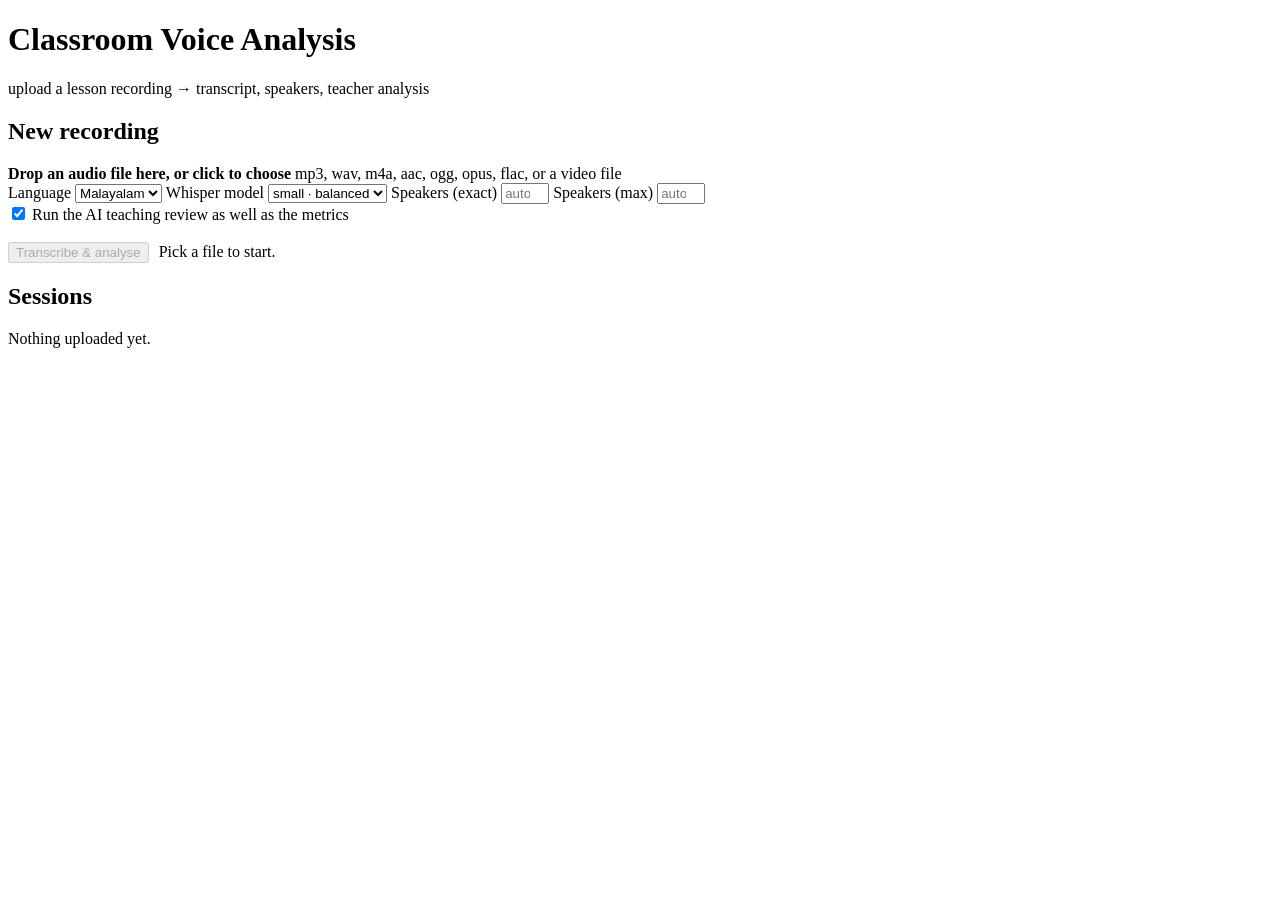
==== web/static/index.html @ aa93e2ab "Diarization, teacher identification, analysis, and a web app Extends the transcriber into the full p" ====
<!doctype html>
<html lang="en">
<head>
<meta charset="utf-8">
<meta name="viewport" content="width=device-width, initial-scale=1">
<title>Classroom Voice Analysis</title>
<link rel="stylesheet" href="/static/app.css">
</head>
<body>
<div class="wrap">

  <header class="top">
    <h1>Classroom Voice Analysis</h1>
    <span class="sub">upload a lesson recording &rarr; transcript, speakers, teacher analysis</span>
  </header>

  <div class="panel">
    <h2>New recording</h2>

    <div class="drop" id="drop">
      <strong id="dropLabel">Drop an audio file here, or click to choose</strong>
      <span>mp3, wav, m4a, aac, ogg, opus, flac, or a video file</span>
      <input type="file" id="file" hidden
             accept=".mp3,.wav,.m4a,.aac,.ogg,.opus,.flac,.wma,.mp4,.mkv,.webm,.mov">
    </div>

    <div class="opts">
      <label class="field"><span>Language</span>
        <select id="language">
          <option value="ml" selected>Malayalam</option>
          <option value="hi">Hindi</option>
          <option value="ta">Tamil</option>
          <option value="te">Telugu</option>
          <option value="kn">Kannada</option>
          <option value="en">English</option>
        </select>
      </label>

      <label class="field"><span>Whisper model</span>
        <select id="model_size">
          <option value="tiny">tiny &middot; fastest</option>
          <option value="base">base</option>
          <option value="small" selected>small &middot; balanced</option>
          <option value="medium">medium &middot; best</option>
        </select>
      </label>

      <label class="field"><span>Speakers (exact)</span>
        <input type="number" id="num_speakers" min="1" max="20" placeholder="auto">
      </label>

      <label class="field"><span>Speakers (max)</span>
        <input type="number" id="max_speakers" min="2" max="20" placeholder="auto">
      </label>
    </div>

    <label class="checkline">
      <input type="checkbox" id="use_llm" checked>
      Run the AI teaching review as well as the metrics
    </label>

    <div style="margin-top:18px; display:flex; gap:10px; align-items:center;">
      <button id="go" disabled>Transcribe &amp; analyse</button>
      <span class="sub" id="hint">Pick a file to start.</span>
    </div>

    <div class="err" id="err" hidden></div>
  </div>

  <div class="panel">
    <h2>Sessions</h2>
    <div id="jobs"><p class="empty">Nothing uploaded yet.</p></div>
  </div>

</div>

<script>
const $ = (id) => document.getElementById(id);
const drop = $("drop"), fileInput = $("file");
let chosen = null;

drop.onclick = () => fileInput.click();
drop.ondragover = (e) => { e.preventDefault(); drop.classList.add("over"); };
drop.ondragleave = () => drop.classList.remove("over");
drop.ondrop = (e) => {
  e.preventDefault();
  drop.classList.remove("over");
  if (e.dataTransfer.files[0]) pick(e.dataTransfer.files[0]);
};
fileInput.onchange = () => fileInput.files[0] && pick(fileInput.files[0]);

function pick(f) {
  chosen = f;
  const mb = (f.size / 1048576).toFixed(1);
  $("dropLabel").textContent = `${f.name} · ${mb} MB`;
  $("go").disabled = false;
  $("hint").textContent = "Runs on CPU — expect roughly the length of the recording.";
}

function show(msg) {
  const box = $("err");
  box.hidden = !msg;
  box.textContent = msg || "";
}

$("go").onclick = async () => {
  if (!chosen) return;
  show("");
  $("go").disabled = true;
  $("hint").textContent = "Uploading…";

  const body = new FormData();
  body.append("file", chosen);
  body.append("language", $("language").value);
  body.append("model_size", $("model_size").value);
  body.append("use_llm", $("use_llm").checked ? "true" : "false");
  if ($("num_speakers").value) body.append("num_speakers", $("num_speakers").value);
  if ($("max_speakers").value) body.append("max_speakers", $("max_speakers").value);

  try {
    const r = await fetch("/api/upload", { method: "POST", body });
    const data = await r.json();
    if (!r.ok) throw new Error(data.detail || "upload failed");
    $("hint").textContent = "Queued.";
    $("dropLabel").textContent = "Drop an audio file here, or click to choose";
    chosen = null;
    fileInput.value = "";
    refresh();
  } catch (e) {
    show(e.message);
    $("hint").textContent = "";
    $("go").disabled = false;
  }
};

function stamp(iso) {
  if (!iso) return "—";
  return new Date(iso).toLocaleString([], {
    month: "short", day: "numeric", hour: "2-digit", minute: "2-digit"
  });
}

async function refresh() {
  let data;
  try {
    data = await (await fetch("/api/jobs")).json();
  } catch { return; }

  const el = $("jobs");
  if (!data.jobs.length) {
    el.innerHTML = '<p class="empty">Nothing uploaded yet.</p>';
    return;
  }

  el.innerHTML = `<table><thead><tr>
      <th>File</th><th>Status</th><th style="width:150px">Progress</th><th>Uploaded</th><th></th>
    </tr></thead><tbody>${data.jobs.map(j => {
      const pct = Math.round((j.progress || 0) * 100);
      const detail = j.status === "failed"
        ? `<div class="sub mono" style="color:var(--bad)">${esc(j.error || "failed")}</div>`
        : j.status === "running"
          ? `<div class="bar"><i style="width:${pct}%"></i></div>
             <div class="sub" style="font-size:12px;margin-top:3px">${esc(j.stage || "")} · ${esc(j.note || "")}</div>`
          : "";
      return `<tr>
        <td>${j.status === "done"
              ? `<a href="/jobs/${j.id}">${esc(j.filename)}</a>`
              : esc(j.filename)}
            <div class="sub mono" style="font-size:11px">${j.id}</div></td>
        <td><span class="pill ${j.status}">${j.status}</span></td>
        <td>${detail || '<span class="sub">—</span>'}</td>
        <td class="sub">${stamp(j.created_at)}</td>
        <td>${j.status === "done" ? `<a href="/jobs/${j.id}">Open</a>` : ""}</td>
      </tr>`;
    }).join("")}</tbody></table>`;
}

function esc(s) {
  return String(s ?? "").replace(/[&<>"]/g, c =>
    ({ "&": "&amp;", "<": "&lt;", ">": "&gt;", '"': "&quot;" }[c]));
}

refresh();
setInterval(refresh, 3000);
</script>
</body>
</html>
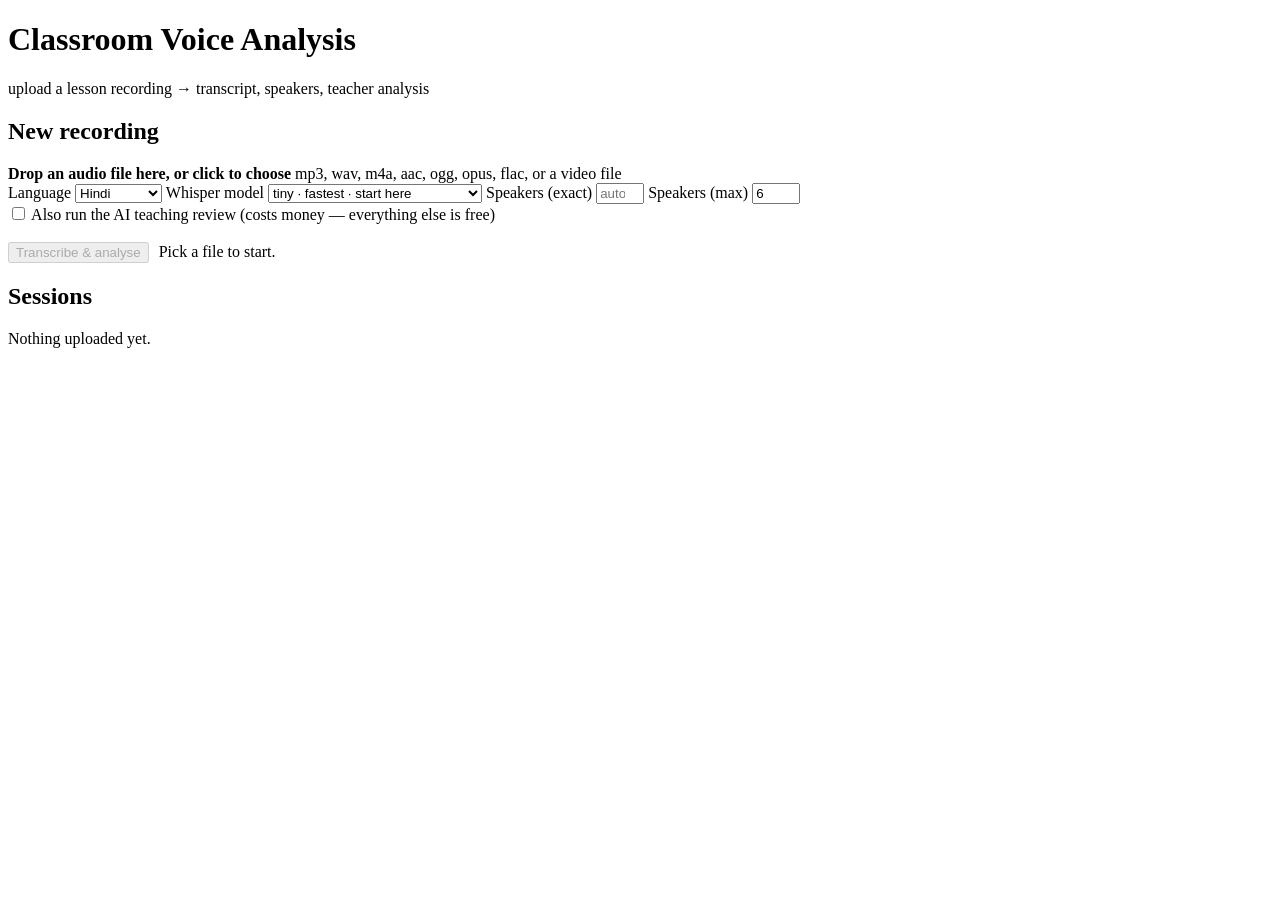
==== commit 429d043a: "Default to the settings that actually work on CPU Every default was aimed at an ideal case that does" ====
--- a/web/static/index.html
+++ b/web/static/index.html
@@ -27,8 +27,8 @@
     <div class="opts">
       <label class="field"><span>Language</span>
         <select id="language">
-          <option value="ml" selected>Malayalam</option>
-          <option value="hi">Hindi</option>
+          <option value="ml">Malayalam</option>
+          <option value="hi" selected>Hindi</option>
           <option value="ta">Tamil</option>
           <option value="te">Telugu</option>
           <option value="kn">Kannada</option>
@@ -38,9 +38,9 @@
 
       <label class="field"><span>Whisper model</span>
         <select id="model_size">
-          <option value="tiny">tiny &middot; fastest</option>
+          <option value="tiny" selected>tiny &middot; fastest &middot; start here</option>
           <option value="base">base</option>
-          <option value="small" selected>small &middot; balanced</option>
+          <option value="small">small &middot; balanced &middot; hours on CPU</option>
           <option value="medium">medium &middot; best</option>
         </select>
       </label>
@@ -50,13 +50,13 @@
       </label>
 
       <label class="field"><span>Speakers (max)</span>
-        <input type="number" id="max_speakers" min="2" max="20" placeholder="auto">
+        <input type="number" id="max_speakers" min="2" max="20" value="6" placeholder="auto">
       </label>
     </div>
 
     <label class="checkline">
-      <input type="checkbox" id="use_llm" checked>
-      Run the AI teaching review as well as the metrics
+      <input type="checkbox" id="use_llm">
+      Also run the AI teaching review (costs money — everything else is free)
     </label>
 
     <div style="margin-top:18px; display:flex; gap:10px; align-items:center;">
@@ -94,7 +94,7 @@
   const mb = (f.size / 1048576).toFixed(1);
   $("dropLabel").textContent = `${f.name} · ${mb} MB`;
   $("go").disabled = false;
-  $("hint").textContent = "Runs on CPU — expect roughly the length of the recording.";
+  $("hint").textContent = `CPU only — allow roughly ${Math.max(1, Math.round(f.size / 1048576 / 60))}–${Math.max(2, Math.round(f.size / 1048576 / 30))} min at "tiny", far longer at "small".`;
 }
 
 function show(msg) {
@@ -133,6 +133,14 @@
   }
 };
 
+function elapsed(from, to) {
+  if (!from || !to) return "—";
+  const s = Math.max(0, (new Date(to) - new Date(from)) / 1000);
+  if (s < 90) return `${Math.round(s)}s`;
+  const m = Math.round(s / 60);
+  return m < 90 ? `${m} min` : `${(m / 60).toFixed(1)} hr`;
+}
+
 function stamp(iso) {
   if (!iso) return "—";
   return new Date(iso).toLocaleString([], {
@@ -152,27 +160,44 @@
     return;
   }
 
+  // Jobs run one at a time, so a queued job can sit for a long while. Say
+  // why, and say what it is waiting behind - an unexplained "—" reads as
+  // broken when it actually means "working, just not on this one yet".
+  const running = data.jobs.filter(j => j.status === "running").length;
+  let ahead = 0;
+
   el.innerHTML = `<table><thead><tr>
-      <th>File</th><th>Status</th><th style="width:150px">Progress</th><th>Uploaded</th><th></th>
-    </tr></thead><tbody>${data.jobs.map(j => {
+      <th>File</th><th>Status</th><th style="width:190px">Progress</th><th>Uploaded</th><th></th>
+    </tr></thead><tbody>${data.jobs.slice().reverse().map(j => {
       const pct = Math.round((j.progress || 0) * 100);
-      const detail = j.status === "failed"
-        ? `<div class="sub mono" style="color:var(--bad)">${esc(j.error || "failed")}</div>`
-        : j.status === "running"
-          ? `<div class="bar"><i style="width:${pct}%"></i></div>
-             <div class="sub" style="font-size:12px;margin-top:3px">${esc(j.stage || "")} · ${esc(j.note || "")}</div>`
-          : "";
+      let detail;
+      if (j.status === "failed") {
+        detail = `<div class="sub mono" style="color:var(--bad)">${esc(j.error || "failed")}</div>`;
+      } else if (j.status === "running") {
+        detail = `<div class="bar"><i style="width:${pct}%"></i></div>
+          <div class="sub" style="font-size:12px;margin-top:3px">${pct}% · ${esc(j.stage || "")}${
+            j.note ? " · " + esc(j.note) : ""}</div>`;
+      } else if (j.status === "queued") {
+        const n = ahead++;
+        detail = `<div class="sub" style="font-size:12.5px">waiting${
+          running ? " — one lesson is transcribing" : ""}${
+          n ? `, ${n} ahead of it` : ""}</div>
+          <div class="sub" style="font-size:11px;color:var(--muted)">jobs run one at a time</div>`;
+      } else {
+        detail = `<div class="sub" style="font-size:12.5px">finished in ${
+          elapsed(j.created_at, j.finished_at)}</div>`;
+      }
       return `<tr>
         <td>${j.status === "done"
               ? `<a href="/jobs/${j.id}">${esc(j.filename)}</a>`
               : esc(j.filename)}
             <div class="sub mono" style="font-size:11px">${j.id}</div></td>
         <td><span class="pill ${j.status}">${j.status}</span></td>
-        <td>${detail || '<span class="sub">—</span>'}</td>
+        <td>${detail}</td>
         <td class="sub">${stamp(j.created_at)}</td>
         <td>${j.status === "done" ? `<a href="/jobs/${j.id}">Open</a>` : ""}</td>
       </tr>`;
-    }).join("")}</tbody></table>`;
+    }).reverse().join("")}</tbody></table>`;
 }
 
 function esc(s) {
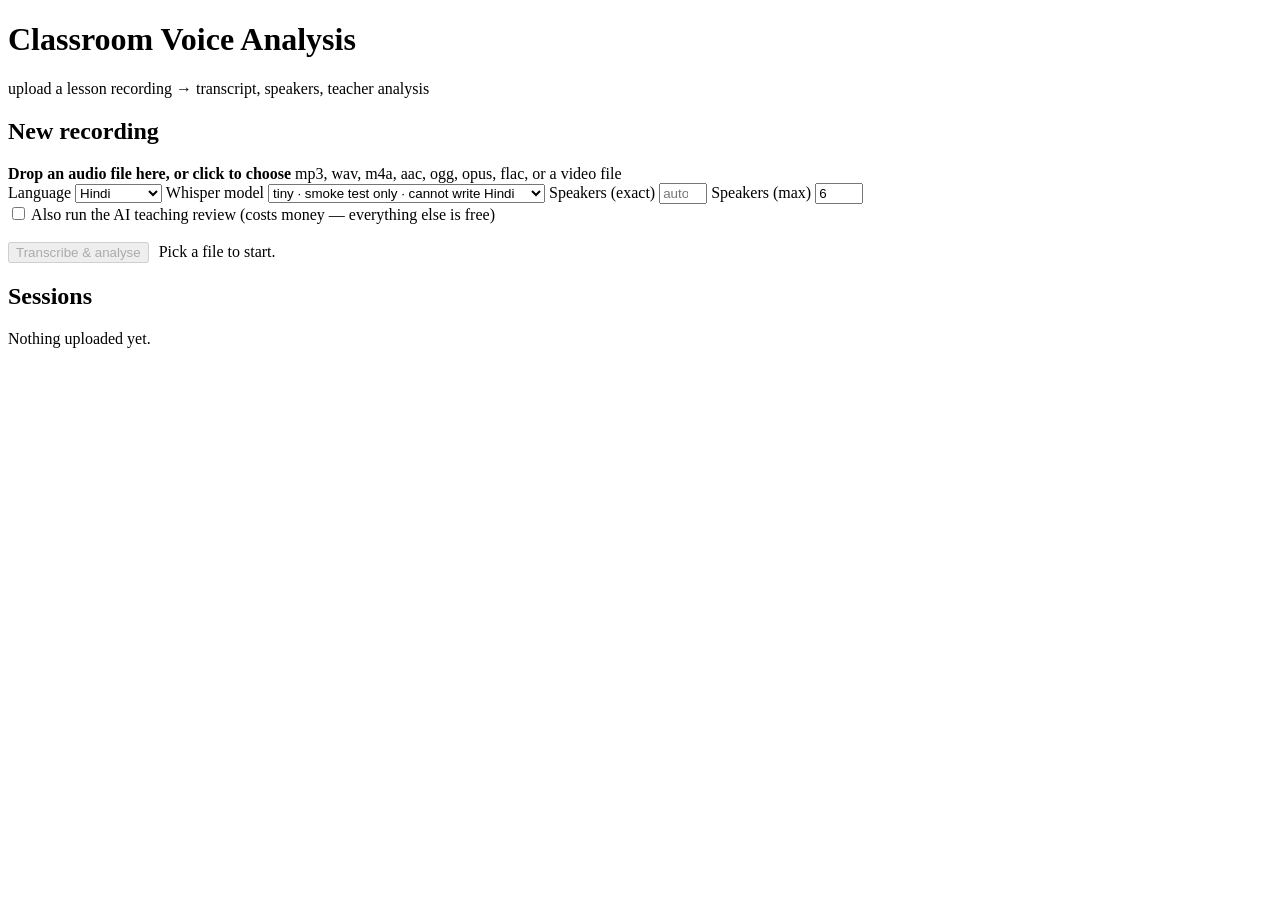
==== commit e4778875: "Detect and report transcripts written in the wrong script `tiny` does not fail on Hindi - it emits c" ====
--- a/web/static/index.html
+++ b/web/static/index.html
@@ -38,10 +38,10 @@
 
       <label class="field"><span>Whisper model</span>
         <select id="model_size">
-          <option value="tiny" selected>tiny &middot; fastest &middot; start here</option>
-          <option value="base">base</option>
-          <option value="small">small &middot; balanced &middot; hours on CPU</option>
-          <option value="medium">medium &middot; best</option>
+          <option value="tiny" selected>tiny &middot; smoke test only &middot; cannot write Hindi</option>
+          <option value="base">base &middot; still weak on Indic</option>
+          <option value="small">small &middot; first usable for Hindi &middot; hours on CPU</option>
+          <option value="medium">medium &middot; best &middot; very slow on CPU</option>
         </select>
       </label>
 
@@ -184,7 +184,7 @@
           n ? `, ${n} ahead of it` : ""}</div>
           <div class="sub" style="font-size:11px;color:var(--muted)">jobs run one at a time</div>`;
       } else {
-        detail = `<div class="sub" style="font-size:12.5px">finished in ${
+        detail = `<div class="sub" style="font-size:12.5px">${j.status === "cancelled" ? "stopped after " : "finished in "}${
           elapsed(j.created_at, j.finished_at)}</div>`;
       }
       return `<tr>
@@ -195,9 +195,45 @@
         <td><span class="pill ${j.status}">${j.status}</span></td>
         <td>${detail}</td>
         <td class="sub">${stamp(j.created_at)}</td>
-        <td>${j.status === "done" ? `<a href="/jobs/${j.id}">Open</a>` : ""}</td>
+        <td style="white-space:nowrap">
+          ${j.status === "done" ? `<a href="/jobs/${j.id}">Open</a> ` : ""}
+          ${(j.status === "running" || j.status === "queued")
+              ? `<a href="#" data-cancel="${j.id}">Stop</a> ` : ""}
+          <a href="#" data-del="${j.id}" style="color:var(--muted)">Delete</a>
+        </td>
       </tr>`;
     }).reverse().join("")}</tbody></table>`;
+
+  const anyFailed = data.jobs.some(j => j.status === "failed");
+  if (anyFailed) {
+    el.insertAdjacentHTML("beforeend",
+      `<div style="margin-top:14px"><button class="ghost" id="clearFailed">
+         Delete all failed sessions</button></div>`);
+    $("clearFailed").onclick = async () => {
+      if (!confirm("Delete every failed session, its audio and its results?")) return;
+      await fetch("/api/jobs?status=failed", { method: "DELETE" });
+      refresh();
+    };
+  }
+
+  el.querySelectorAll("[data-cancel]").forEach(a => {
+    a.onclick = async (e) => {
+      e.preventDefault();
+      // A running job stops at the next block boundary, not instantly.
+      if (!confirm("Stop this session? It finishes the block it is on, then halts.")) return;
+      await fetch(`/api/jobs/${a.dataset.cancel}/cancel`, { method: "POST" });
+      refresh();
+    };
+  });
+
+  el.querySelectorAll("[data-del]").forEach(a => {
+    a.onclick = async (e) => {
+      e.preventDefault();
+      if (!confirm("Delete this session, its uploaded audio and its results?")) return;
+      await fetch(`/api/jobs/${a.dataset.del}`, { method: "DELETE" });
+      refresh();
+    };
+  });
 }
 
 function esc(s) {
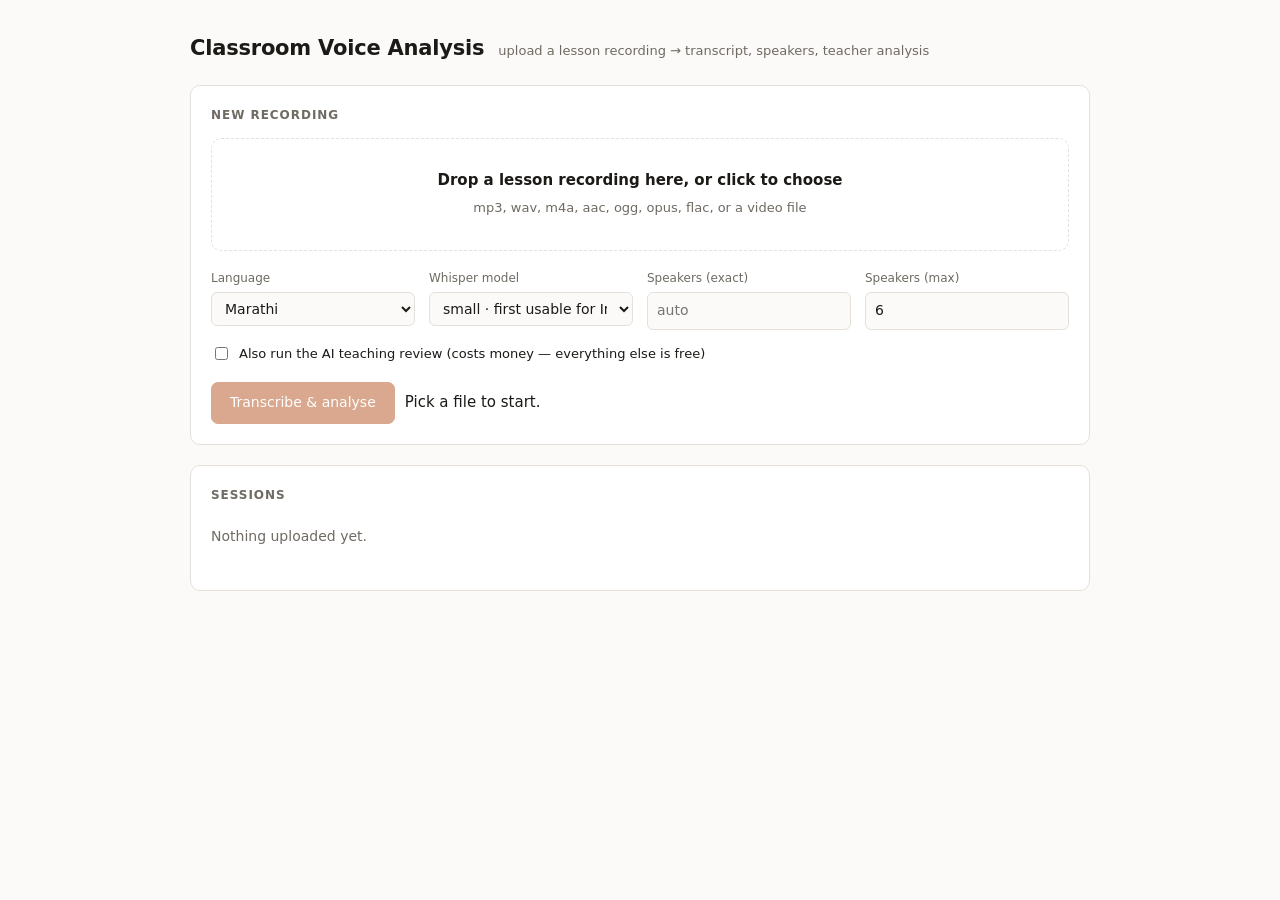
==== commit fde1e474: "Reverted to local jobs" ====
--- a/web/static/index.html
+++ b/web/static/index.html
@@ -4,7 +4,7 @@
 <meta charset="utf-8">
 <meta name="viewport" content="width=device-width, initial-scale=1">
 <title>Classroom Voice Analysis</title>
-<link rel="stylesheet" href="/static/app.css">
+<link rel="stylesheet" href="/site/app.css">
 </head>
 <body>
 <div class="wrap">
@@ -18,7 +18,7 @@
     <h2>New recording</h2>
 
     <div class="drop" id="drop">
-      <strong id="dropLabel">Drop an audio file here, or click to choose</strong>
+      <strong id="dropLabel">Drop a lesson recording here, or click to choose</strong>
       <span>mp3, wav, m4a, aac, ogg, opus, flac, or a video file</span>
       <input type="file" id="file" hidden
              accept=".mp3,.wav,.m4a,.aac,.ogg,.opus,.flac,.wma,.mp4,.mkv,.webm,.mov">
@@ -27,20 +27,21 @@
     <div class="opts">
       <label class="field"><span>Language</span>
         <select id="language">
+          <option value="mr" selected>Marathi</option>
+          <option value="hi">Hindi</option>
           <option value="ml">Malayalam</option>
-          <option value="hi" selected>Hindi</option>
           <option value="ta">Tamil</option>
-          <option value="te">Telugu</option>
-          <option value="kn">Kannada</option>
+          <option value="te">Telugu &middot; no lexicon</option>
+          <option value="kn">Kannada &middot; no lexicon</option>
           <option value="en">English</option>
         </select>
       </label>
 
       <label class="field"><span>Whisper model</span>
         <select id="model_size">
-          <option value="tiny" selected>tiny &middot; smoke test only &middot; cannot write Hindi</option>
+          <option value="tiny">tiny &middot; smoke test only &middot; cannot write Devanagari</option>
           <option value="base">base &middot; still weak on Indic</option>
-          <option value="small">small &middot; first usable for Hindi &middot; hours on CPU</option>
+          <option value="small" selected>small &middot; first usable for Indic &middot; ~1.5 hr/lesson on CPU</option>
           <option value="medium">medium &middot; best &middot; very slow on CPU</option>
         </select>
       </label>
@@ -94,7 +95,13 @@
   const mb = (f.size / 1048576).toFixed(1);
   $("dropLabel").textContent = `${f.name} · ${mb} MB`;
   $("go").disabled = false;
-  $("hint").textContent = `CPU only — allow roughly ${Math.max(1, Math.round(f.size / 1048576 / 60))}–${Math.max(2, Math.round(f.size / 1048576 / 30))} min at "tiny", far longer at "small".`;
+  // Measured on a 24-core box: the bundled 64-minute (60MB) lesson took 42 min
+  // at `tiny` and 97 min at `small`. Scale by size and say which model, because
+  // "a few minutes" for what is actually an hour and a half is the single
+  // thing most likely to make someone think the server has hung.
+  const mins = (perMB) => Math.max(1, Math.round(f.size / 1048576 * perMB));
+  $("hint").textContent = `CPU only — roughly ${mins(0.7)} min at "tiny", `
+    + `${mins(1.6)} min at "small". A GPU turns either into minutes.`;
 }
 
 function show(msg) {
@@ -122,7 +129,7 @@
     const data = await r.json();
     if (!r.ok) throw new Error(data.detail || "upload failed");
     $("hint").textContent = "Queued.";
-    $("dropLabel").textContent = "Drop an audio file here, or click to choose";
+    $("dropLabel").textContent = "Drop a lesson recording here, or click to choose";
     chosen = null;
     fileInput.value = "";
     refresh();
--- a/site/app.css
+++ b/site/app.css
@@ -0,0 +1,295 @@
+:root {
+  color-scheme: light dark;
+  --bg: #fbfaf8;
+  --panel: #ffffff;
+  --line: #e5e1da;
+  --ink: #1c1a17;
+  --muted: #6f6a62;
+  --accent: #b4531f;
+  --accent-soft: #fbeee5;
+  --teacher: #b4531f;
+  --student: #2f6f6a;
+  --ok: #2f6f4a;
+  --bad: #a32c2c;
+  --radius: 10px;
+}
+
+@media (prefers-color-scheme: dark) {
+  :root {
+    --bg: #14130f;
+    --panel: #1c1a17;
+    --line: #302c26;
+    --ink: #ece7de;
+    --muted: #9a938a;
+    --accent: #e08a53;
+    --accent-soft: #2a1e15;
+    --teacher: #e08a53;
+    --student: #6cbdb4;
+    --ok: #74c39a;
+    --bad: #e08585;
+  }
+}
+
+* { box-sizing: border-box; }
+
+body {
+  margin: 0;
+  background: var(--bg);
+  color: var(--ink);
+  font: 15px/1.55 ui-sans-serif, system-ui, "Segoe UI", Roboto, sans-serif;
+}
+
+.wrap { max-width: 940px; margin: 0 auto; padding: 32px 20px 80px; }
+
+header.top {
+  display: flex; align-items: baseline; gap: 14px;
+  flex-wrap: wrap; margin-bottom: 6px;
+}
+header.top h1 { font-size: 21px; margin: 0; letter-spacing: -0.01em; }
+header.top .sub { color: var(--muted); font-size: 13px; }
+header.top a { color: var(--accent); text-decoration: none; font-size: 13px; }
+header.top a:hover { text-decoration: underline; }
+
+.panel {
+  background: var(--panel);
+  border: 1px solid var(--line);
+  border-radius: var(--radius);
+  padding: 20px;
+  margin-top: 20px;
+}
+.panel h2 {
+  font-size: 12px; text-transform: uppercase; letter-spacing: 0.08em;
+  color: var(--muted); margin: 0 0 14px; font-weight: 600;
+}
+
+/* upload */
+.drop {
+  border: 1.5px dashed var(--line); border-radius: var(--radius);
+  padding: 30px 20px; text-align: center; cursor: pointer;
+  transition: border-color .15s, background .15s;
+}
+.drop:hover, .drop.over { border-color: var(--accent); background: var(--accent-soft); }
+.drop strong { display: block; font-size: 15px; margin-bottom: 4px; }
+.drop span { color: var(--muted); font-size: 13px; }
+
+.opts {
+  display: grid; grid-template-columns: repeat(auto-fit, minmax(150px, 1fr));
+  gap: 14px; margin-top: 18px;
+}
+label.field { display: block; font-size: 12px; color: var(--muted); }
+label.field span { display: block; margin-bottom: 5px; }
+select, input[type="number"], input[type="text"] {
+  width: 100%; padding: 7px 9px; font: inherit; font-size: 14px;
+  color: var(--ink); background: var(--bg);
+  border: 1px solid var(--line); border-radius: 6px;
+}
+.checkline { display: flex; align-items: center; gap: 8px; font-size: 13px; margin-top: 14px; }
+
+button {
+  font: inherit; font-size: 14px; font-weight: 500;
+  padding: 9px 18px; border-radius: 7px; cursor: pointer;
+  border: 1px solid var(--accent); background: var(--accent); color: #fff;
+}
+button:hover { filter: brightness(1.08); }
+button:disabled { opacity: .5; cursor: not-allowed; }
+button.ghost { background: transparent; color: var(--accent); }
+
+/* jobs */
+table { width: 100%; border-collapse: collapse; font-size: 14px; }
+th {
+  text-align: left; font-size: 11px; text-transform: uppercase;
+  letter-spacing: .06em; color: var(--muted); font-weight: 600;
+  padding: 0 10px 8px 0; border-bottom: 1px solid var(--line);
+}
+td { padding: 11px 10px 11px 0; border-bottom: 1px solid var(--line); vertical-align: middle; }
+tr:last-child td { border-bottom: none; }
+td a { color: var(--accent); text-decoration: none; font-weight: 500; }
+td a:hover { text-decoration: underline; }
+
+.pill {
+  display: inline-block; font-size: 11px; padding: 2px 8px;
+  border-radius: 999px; border: 1px solid var(--line); color: var(--muted);
+  text-transform: capitalize;
+}
+.pill.done { color: var(--ok); border-color: var(--ok); }
+.pill.failed { color: var(--bad); border-color: var(--bad); }
+.pill.running { color: var(--accent); border-color: var(--accent); }
+.pill.cancelled { color: var(--muted); border-color: var(--muted); }
+
+.bar { height: 5px; background: var(--line); border-radius: 3px; overflow: hidden; min-width: 80px; }
+.bar i { display: block; height: 100%; background: var(--accent); transition: width .4s; }
+
+.empty { color: var(--muted); font-size: 14px; padding: 8px 0; }
+.err {
+  color: var(--bad); font-size: 13px; margin-top: 12px;
+  padding: 10px 12px; border: 1px solid var(--bad); border-radius: 7px;
+  background: color-mix(in srgb, var(--bad) 8%, transparent);
+}
+.mono { font-family: ui-monospace, "Cascadia Code", Consolas, monospace; font-size: 12.5px; }
+
+/* ---------------------------------------------------------------------
+   Speaker palette. Both modes validated with the dataviz palette checker
+   (lightness band, chroma floor, CVD separation, normal-vision floor,
+   contrast vs surface). Slot 1 is always the teacher; students take
+   slots 2..5 in descending talk time, so a speaker keeps its colour when
+   the transcript is re-read or the teacher is corrected by hand.
+   --------------------------------------------------------------------- */
+:root {
+  --sp1: #b4531f;
+  --sp2: #1668c4;
+  --sp3: #3f7d2a;
+  --sp4: #8b46b0;
+  --sp5: #8a6d00;
+}
+@media (prefers-color-scheme: dark) {
+  :root {
+    --sp1: #cf6f3b;
+    --sp2: #4f8cd9;
+    --sp3: #529f3d;
+    --sp4: #a86ed0;
+    --sp5: #9e881c;
+  }
+}
+
+/* stat tiles */
+.tiles {
+  display: grid; grid-template-columns: repeat(auto-fit, minmax(140px, 1fr));
+  gap: 1px; background: var(--line);
+  border: 1px solid var(--line); border-radius: var(--radius); overflow: hidden;
+}
+.tile { background: var(--panel); padding: 14px 16px; }
+.tile .k {
+  font-size: 11px; text-transform: uppercase; letter-spacing: .06em;
+  color: var(--muted); font-weight: 600;
+}
+.tile .v {
+  font-size: 25px; font-weight: 600; letter-spacing: -0.02em;
+  margin-top: 5px; font-variant-numeric: tabular-nums;
+}
+.tile .n { font-size: 12px; color: var(--muted); margin-top: 2px; }
+
+/* proportion bar + timeline share the 2px surface gap between fills */
+.prop { display: flex; gap: 2px; height: 26px; margin: 4px 0 10px; }
+.prop div { border-radius: 3px; min-width: 2px; }
+.legend {
+  display: flex; flex-wrap: wrap; gap: 14px;
+  font-size: 12.5px; color: var(--muted); margin-top: 10px;
+}
+.legend span { display: inline-flex; align-items: center; gap: 6px; }
+.legend i { width: 10px; height: 10px; border-radius: 2px; display: inline-block; }
+
+.timeline {
+  position: relative; height: 34px; margin-top: 6px;
+  background: var(--line); border-radius: 4px; overflow: hidden;
+}
+.timeline i {
+  position: absolute; top: 0; bottom: 0; display: block;
+  box-shadow: 0 0 0 1px var(--panel);
+}
+.axis {
+  display: flex; justify-content: space-between;
+  font-size: 11px; color: var(--muted); margin-top: 5px;
+  font-variant-numeric: tabular-nums;
+}
+
+#tip {
+  position: fixed; z-index: 20; pointer-events: none;
+  background: var(--panel); color: var(--ink);
+  border: 1px solid var(--line); border-radius: 7px;
+  padding: 7px 10px; font-size: 12.5px; line-height: 1.4;
+  box-shadow: 0 4px 14px rgba(0,0,0,.14); max-width: 280px;
+}
+#tip b { font-weight: 600; }
+
+/* teacher verdict */
+.verdict { display: flex; gap: 16px; align-items: flex-start; flex-wrap: wrap; }
+.verdict .who { font-size: 19px; font-weight: 600; }
+.verdict ul { margin: 8px 0 0; padding-left: 18px; color: var(--muted); font-size: 13.5px; }
+.warnbox {
+  border: 1px solid var(--line); border-left: 3px solid var(--accent);
+  border-radius: 6px; padding: 11px 13px; font-size: 13.5px;
+  background: var(--accent-soft); margin-top: 14px;
+}
+
+/* review */
+.review h3 { font-size: 15px; margin: 22px 0 6px; }
+.review h3:first-child { margin-top: 0; }
+.review p { margin: 0 0 8px; }
+.review ul { margin: 6px 0 0; padding-left: 20px; }
+.review li { margin-bottom: 6px; }
+.tags { display: flex; flex-wrap: wrap; gap: 7px; margin-top: 6px; }
+.tag {
+  font-size: 12.5px; padding: 3px 10px; border-radius: 999px;
+  border: 1px solid var(--line); color: var(--muted);
+}
+.moment {
+  border-left: 2px solid var(--line); padding: 2px 0 2px 12px; margin-bottom: 12px;
+}
+.moment .t { font-size: 12px; color: var(--accent); font-weight: 600;
+             font-variant-numeric: tabular-nums; }
+
+/* transcript */
+.filters { display: flex; gap: 8px; flex-wrap: wrap; margin-bottom: 14px; align-items: center; }
+.filters button {
+  background: transparent; color: var(--muted); border-color: var(--line);
+  padding: 5px 12px; font-size: 13px;
+}
+.filters button.on { color: #fff; background: var(--accent); border-color: var(--accent); }
+
+.utt { display: flex; gap: 12px; padding: 9px 0; border-bottom: 1px solid var(--line); }
+.utt:last-child { border-bottom: none; }
+.utt .t {
+  font-size: 12px; color: var(--muted); min-width: 44px;
+  font-variant-numeric: tabular-nums; padding-top: 2px;
+}
+.utt .who { font-size: 12.5px; font-weight: 600; min-width: 82px; padding-top: 1px; }
+.utt .tx { flex: 1; }
+.utt.low .tx { opacity: .62; }
+.utt.low .tx::after {
+  content: " ~"; color: var(--muted); font-size: 11px;
+}
+
+/* metric glossary
+   The brief asks each metric to carry its formula, its logic and how to read
+   it. Rendering that beside the numbers is cheaper than asking anyone to
+   trust a tile. */
+.metricdef { padding: 16px 0; border-bottom: 1px solid var(--line); }
+.metricdef:last-child { border-bottom: none; padding-bottom: 0; }
+.metricdef h3 { font-size: 15px; margin: 0 0 8px; }
+.metricdef p { margin: 0 0 7px; font-size: 14px; }
+.metricdef p:last-child { margin-bottom: 0; }
+.metricdef .formula {
+  background: var(--bg); border: 1px solid var(--line); border-radius: 6px;
+  padding: 8px 11px; margin-bottom: 9px; overflow-x: auto; white-space: nowrap;
+}
+.metricdef .reading { color: var(--muted); }
+
+/* static demo: the session picker
+   A list of the actual recordings, named as they are named in the dataset.
+   Deliberately not a drag-and-drop zone: this page computes nothing, and a
+   control that implies otherwise would be a lie about what it does. */
+.picker { display: flex; flex-direction: column; gap: 8px; }
+.sessionbtn {
+  display: flex; gap: 14px; align-items: baseline; flex-wrap: wrap;
+  width: 100%; text-align: left; font: inherit; font-size: 14px;
+  padding: 13px 15px; border-radius: var(--radius);
+  border: 1px solid var(--line); background: var(--panel); color: var(--ink);
+}
+.sessionbtn:hover { border-color: var(--accent); background: var(--accent-soft); filter: none; }
+.sessionbtn.on { border-color: var(--accent); background: var(--accent-soft); }
+.sessionbtn .name {
+  font-family: ui-monospace, "Cascadia Code", Consolas, monospace;
+  font-size: 13px; font-weight: 600; flex: 1; min-width: 260px; word-break: break-all;
+}
+.sessionbtn .meta { color: var(--muted); font-size: 12.5px; }
+.sessionbtn.on .meta { color: var(--ink); }
+
+footer.note {
+  margin-top: 30px; padding-top: 18px; border-top: 1px solid var(--line);
+  color: var(--muted); font-size: 12.5px; line-height: 1.6;
+}
+footer.note code {
+  font-family: ui-monospace, "Cascadia Code", Consolas, monospace;
+  font-size: 12px; background: var(--panel);
+  border: 1px solid var(--line); border-radius: 4px; padding: 1px 5px;
+}
